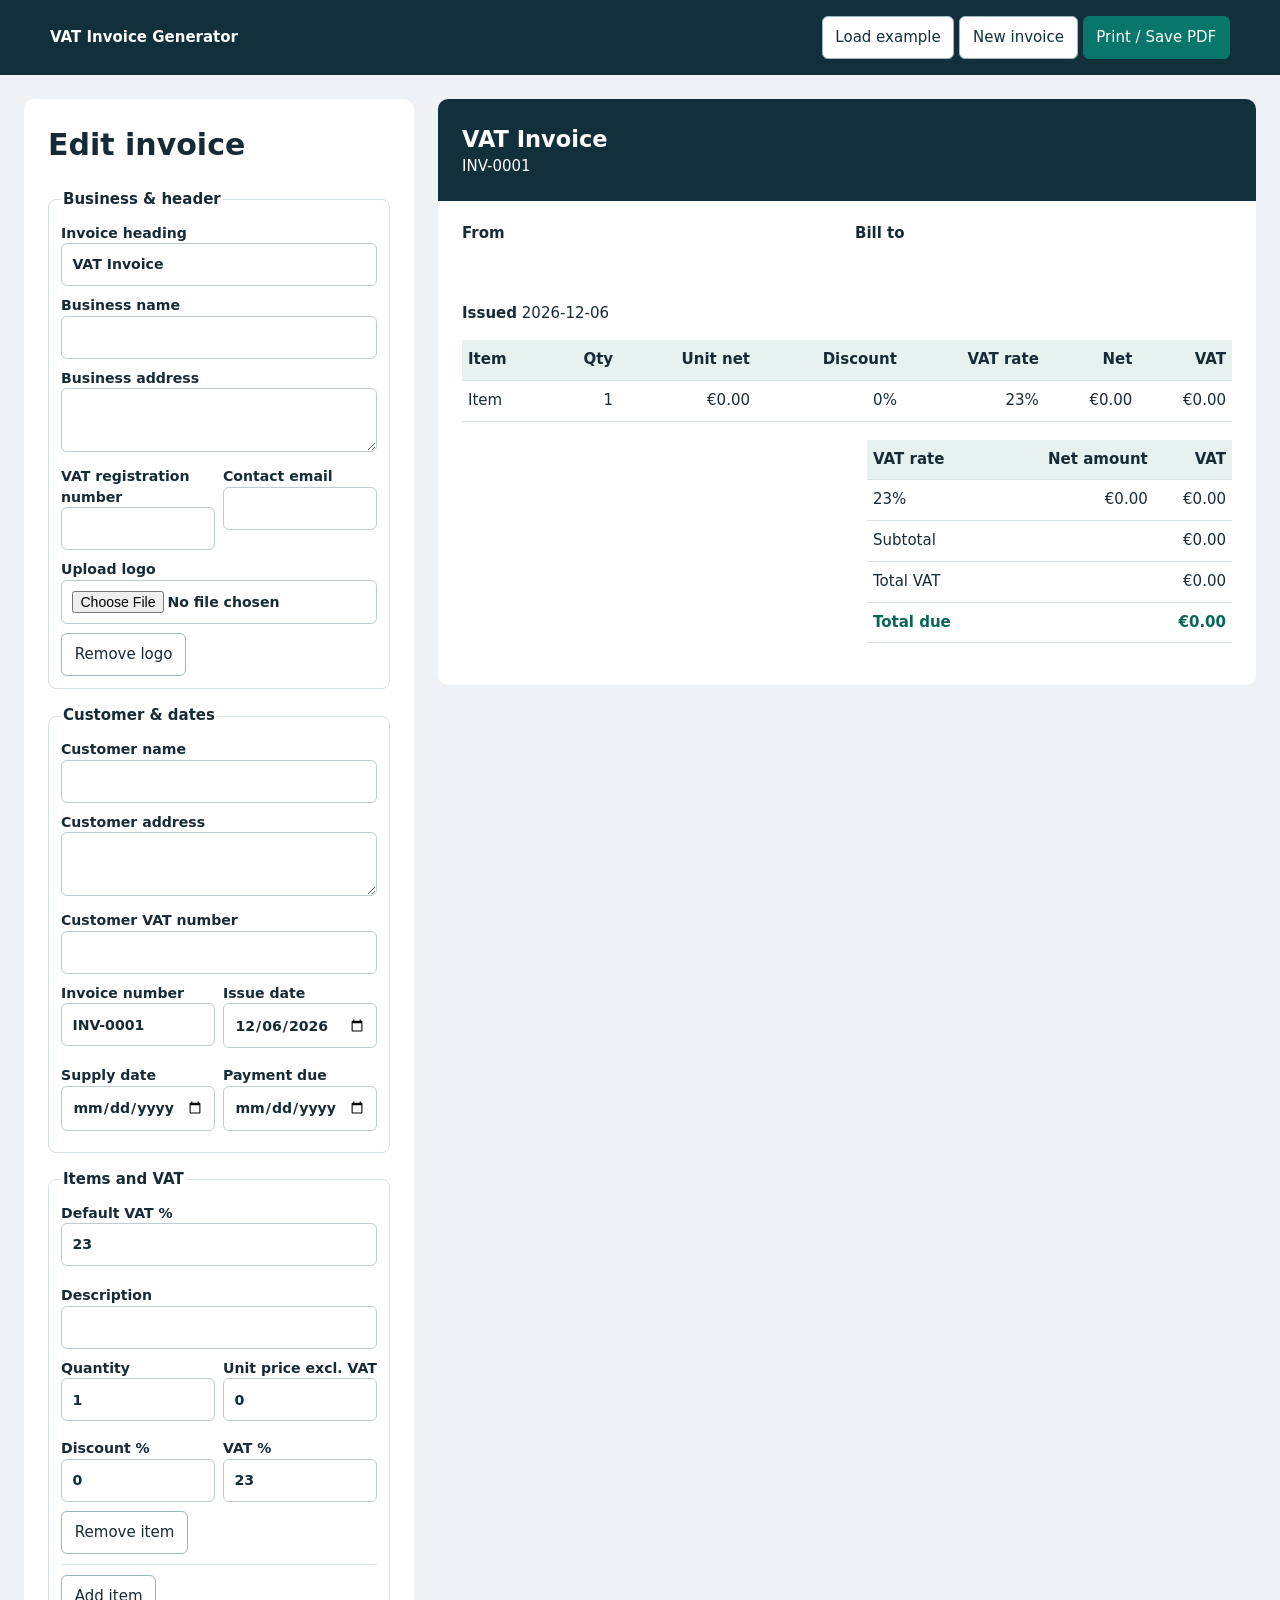
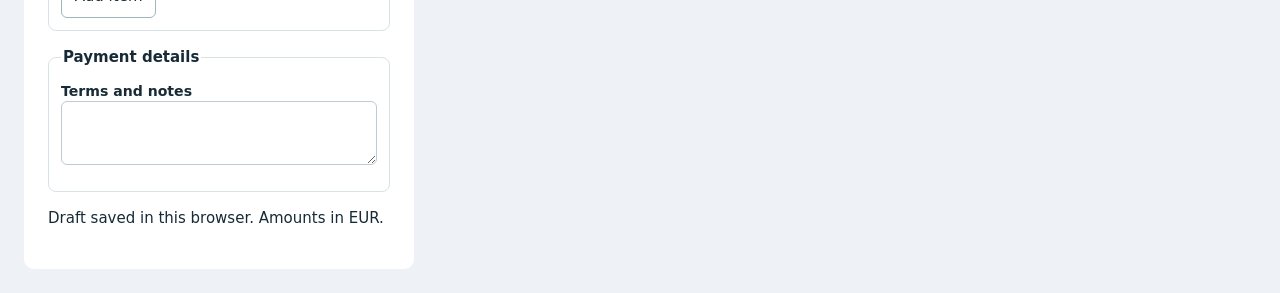
==== public/index.html @ 75fe978e "Add open-source VAT invoice generator" ====
<!doctype html>
<html lang="en"><meta charset="utf-8"><meta name="viewport" content="width=device-width, initial-scale=1"><title>VAT Invoice Generator</title><link rel="stylesheet" href="style.css"><script defer src="invoice.js"></script>
<body><header class="toolbar"><strong>VAT Invoice Generator</strong><div><button id="example">Load example</button> <button id="new">New invoice</button> <button id="print" class="primary">Print / Save PDF</button></div></header>
<main><form id="editor"><h1>Edit invoice</h1>
<fieldset><legend>Business &amp; header</legend>
<label>Invoice heading<input name="heading" required maxlength="80"></label>
<label>Business name<input name="seller" required maxlength="120"></label>
<label>Business address<textarea name="sellerAddress" required></textarea></label>
<div class="fields"><label>VAT registration number<input name="sellerTax" required></label><label>Contact email<input name="email" type="email"></label></div>
<label>Upload logo<input id="logo" type="file" accept="image/png,image/jpeg,image/webp"></label><button type="button" id="removeLogo">Remove logo</button>
</fieldset>
<fieldset><legend>Customer &amp; dates</legend>
<label>Customer name<input name="buyer" required></label><label>Customer address<textarea name="buyerAddress" required></textarea></label><label>Customer VAT number<input name="buyerTax"></label>
<div class="fields"><label>Invoice number<input name="number" required></label><label>Issue date<input name="issued" type="date" required></label><label>Supply date<input name="supply" type="date"></label><label>Payment due<input name="due" type="date"></label></div></fieldset>
<fieldset><legend>Items and VAT</legend><label>Default VAT %<input name="vat" type="number" min="0" max="100" step="0.01" required></label><div id="items"></div><button type="button" id="add">Add item</button></fieldset>
<fieldset><legend>Payment details</legend><label>Terms and notes<textarea name="notes"></textarea></label></fieldset>
<p id="status" role="status">Draft saved in this browser. Amounts in EUR.</p>
</form><section id="preview" aria-label="Invoice preview"></section></main></body></html>
---- public/style.css ----
*{box-sizing:border-box}body{margin:0;background:#eef2f6;color:#172b36;font:15px/1.45 system-ui,sans-serif}button,input,textarea{font:inherit}input,textarea{border:1px solid #bdcbd2;border-radius:6px;padding:.65rem;width:100%;background:#fff;color:inherit}textarea{resize:vertical;min-height:60px}button{cursor:pointer;background:white;border:1px solid #9eb6be;border-radius:6px;padding:.6rem .8rem;color:inherit;min-height:42px}button.primary{background:#08766b;color:white;border-color:#08766b}.toolbar{display:flex;justify-content:space-between;align-items:center;gap:12px;flex-wrap:wrap;padding:16px clamp(14px,4vw,50px);background:#122f3c;color:white}.toolbar button{color:#122f3c}.toolbar button.primary{color:white}main{max-width:1460px;margin:auto;padding:24px;display:grid;align-items:start;grid-template-columns:minmax(300px,390px) minmax(0,1fr);gap:24px}form,#preview{background:white;border-radius:10px;padding:24px;min-width:0}h1,h2,h3{margin:0 0 .75em}fieldset{border:1px solid #d8e2e6;border-radius:8px;margin:0 0 16px;padding:12px}legend{font-weight:750}label{display:block;margin-bottom:9px;font-size:.88rem;font-weight:600}.fields{display:grid;grid-template-columns:repeat(2,minmax(0,1fr));gap:8px}.line{border-bottom:1px solid #d8e2e6;padding:10px 0;margin-bottom:10px}.invoice-head{display:flex;justify-content:space-between;gap:14px;align-items:center;flex-wrap:wrap;background:#122f3c;color:white;margin:-24px -24px 22px;padding:24px;border-radius:10px 10px 0 0}.invoice-head h2{margin:0}.invoice-head img{max-height:64px;max-width:145px;object-fit:contain}.parties{display:grid;grid-template-columns:1fr 1fr;gap:16px}.parties p,.notes{white-space:pre-wrap;overflow-wrap:anywhere;margin:.35rem 0 1rem}.dates{display:flex;gap:18px;flex-wrap:wrap;margin:15px 0}.table-wrap{overflow-x:auto}table{border-collapse:collapse;width:100%;font-variant-numeric:tabular-nums}th,td{border-bottom:1px solid #d8e2e6;padding:9px 6px;text-align:right;white-space:nowrap}th:first-child,td:first-child{text-align:left;white-space:normal;overflow-wrap:anywhere}th{background:#e6f2f0}.totals{margin:18px 0 18px auto;max-width:365px}.total{font-weight:800;color:#086659}.notes{border-top:1px solid #ddd;padding-top:12px}@media(max-width:900px){main{grid-template-columns:1fr;padding:12px;gap:14px}}@media print{@page{size:A4;margin:12mm}body,main{display:block;background:white;margin:0;padding:0}.toolbar,#editor{display:none}#preview{padding:0;border-radius:0}.invoice-head{margin:0 0 20px;border-radius:0}*{print-color-adjust:exact;-webkit-print-color-adjust:exact}.table-wrap{overflow:visible}tr,.totals,.parties{break-inside:avoid}}
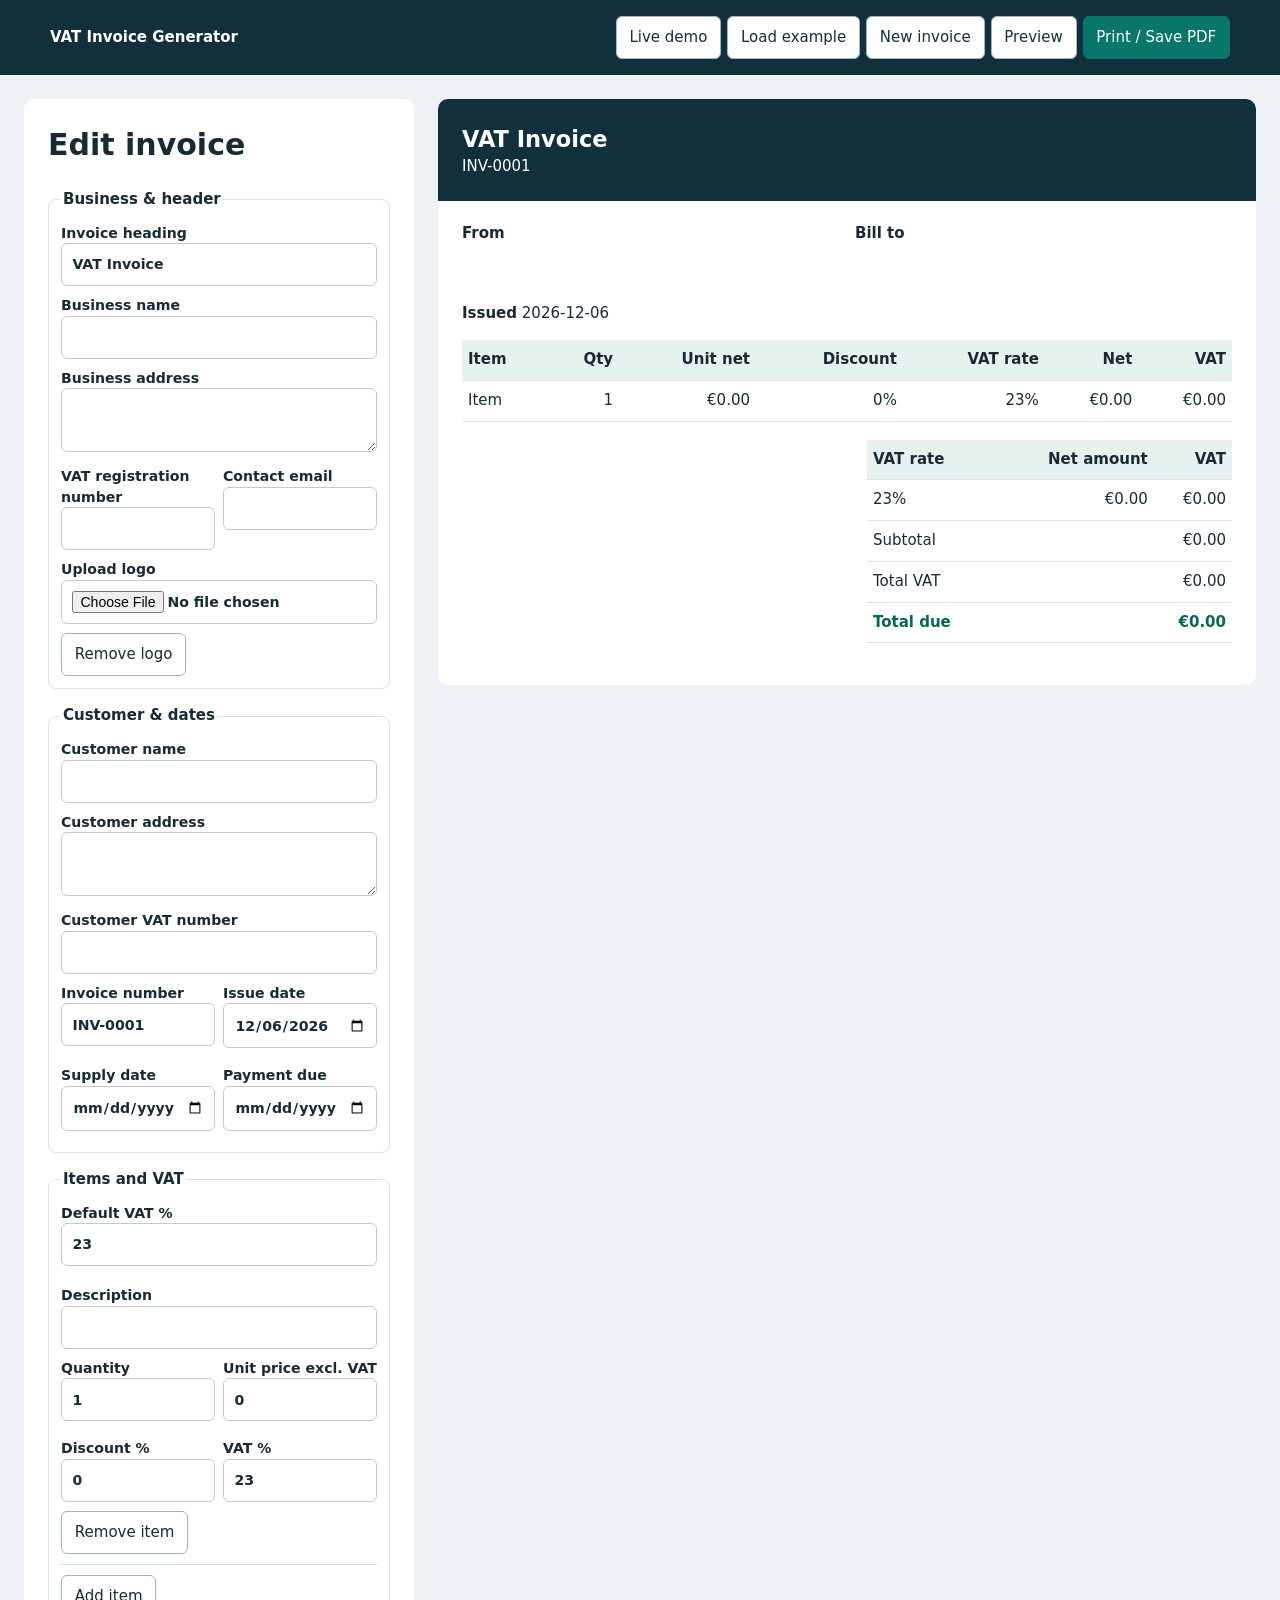
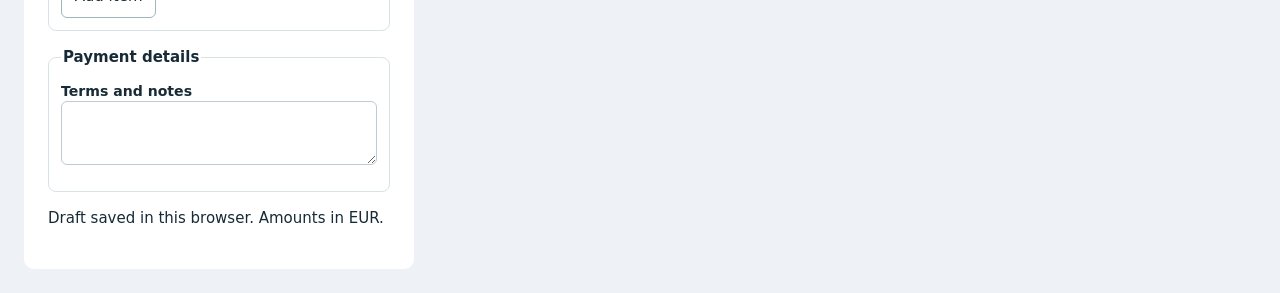
==== commit 43cac851: "Open a ready-to-edit invoice in the live demo" ====
--- a/public/index.html
+++ b/public/index.html
@@ -1,6 +1,7 @@
 <!doctype html>
 <html lang="en"><meta charset="utf-8"><meta name="viewport" content="width=device-width, initial-scale=1"><title>VAT Invoice Generator</title><link rel="stylesheet" href="style.css"><script defer src="invoice.js"></script>
-<body><header class="toolbar"><strong>VAT Invoice Generator</strong><div><button id="example">Load example</button> <button id="new">New invoice</button> <button id="print" class="primary">Print / Save PDF</button></div></header>
+<body><header class="toolbar"><strong>VAT Invoice Generator</strong><div><a class="button" id="demoLink" href="?demo=1">Live demo</a> <button id="example">Load example</button> <button id="new">New invoice</button> <a class="button" href="#preview">Preview</a> <button id="print" class="primary">Print / Save PDF</button></div></header>
+<aside id="demoNotice" class="demo-notice" hidden><div><strong>Try a sample invoice</strong><p>Change a price, discount or VAT rate to see the totals update. You can print or save the example as a PDF.</p></div><a class="button" id="workspace" href="./">Open my invoice workspace</a></aside>
 <main><form id="editor"><h1>Edit invoice</h1>
 <fieldset><legend>Business &amp; header</legend>
 <label>Invoice heading<input name="heading" required maxlength="80"></label>
--- a/public/style.css
+++ b/public/style.css
@@ -1 +1,3 @@
 *{box-sizing:border-box}body{margin:0;background:#eef2f6;color:#172b36;font:15px/1.45 system-ui,sans-serif}button,input,textarea{font:inherit}input,textarea{border:1px solid #bdcbd2;border-radius:6px;padding:.65rem;width:100%;background:#fff;color:inherit}textarea{resize:vertical;min-height:60px}button{cursor:pointer;background:white;border:1px solid #9eb6be;border-radius:6px;padding:.6rem .8rem;color:inherit;min-height:42px}button.primary{background:#08766b;color:white;border-color:#08766b}.toolbar{display:flex;justify-content:space-between;align-items:center;gap:12px;flex-wrap:wrap;padding:16px clamp(14px,4vw,50px);background:#122f3c;color:white}.toolbar button{color:#122f3c}.toolbar button.primary{color:white}main{max-width:1460px;margin:auto;padding:24px;display:grid;align-items:start;grid-template-columns:minmax(300px,390px) minmax(0,1fr);gap:24px}form,#preview{background:white;border-radius:10px;padding:24px;min-width:0}h1,h2,h3{margin:0 0 .75em}fieldset{border:1px solid #d8e2e6;border-radius:8px;margin:0 0 16px;padding:12px}legend{font-weight:750}label{display:block;margin-bottom:9px;font-size:.88rem;font-weight:600}.fields{display:grid;grid-template-columns:repeat(2,minmax(0,1fr));gap:8px}.line{border-bottom:1px solid #d8e2e6;padding:10px 0;margin-bottom:10px}.invoice-head{display:flex;justify-content:space-between;gap:14px;align-items:center;flex-wrap:wrap;background:#122f3c;color:white;margin:-24px -24px 22px;padding:24px;border-radius:10px 10px 0 0}.invoice-head h2{margin:0}.invoice-head img{max-height:64px;max-width:145px;object-fit:contain}.parties{display:grid;grid-template-columns:1fr 1fr;gap:16px}.parties p,.notes{white-space:pre-wrap;overflow-wrap:anywhere;margin:.35rem 0 1rem}.dates{display:flex;gap:18px;flex-wrap:wrap;margin:15px 0}.table-wrap{overflow-x:auto}table{border-collapse:collapse;width:100%;font-variant-numeric:tabular-nums}th,td{border-bottom:1px solid #d8e2e6;padding:9px 6px;text-align:right;white-space:nowrap}th:first-child,td:first-child{text-align:left;white-space:normal;overflow-wrap:anywhere}th{background:#e6f2f0}.totals{margin:18px 0 18px auto;max-width:365px}.total{font-weight:800;color:#086659}.notes{border-top:1px solid #ddd;padding-top:12px}@media(max-width:900px){main{grid-template-columns:1fr;padding:12px;gap:14px}}@media print{@page{size:A4;margin:12mm}body,main{display:block;background:white;margin:0;padding:0}.toolbar,#editor{display:none}#preview{padding:0;border-radius:0}.invoice-head{margin:0 0 20px;border-radius:0}*{print-color-adjust:exact;-webkit-print-color-adjust:exact}.table-wrap{overflow:visible}tr,.totals,.parties{break-inside:avoid}}
+.button{display:inline-flex;align-items:center;min-height:42px;padding:.6rem .8rem;border:1px solid #9eb6be;border-radius:6px;background:#fff;color:#122f3c;text-decoration:none}.toolbar>div{display:flex;gap:6px;flex-wrap:wrap}.demo-notice{display:flex;align-items:center;justify-content:space-between;gap:12px;flex-wrap:wrap;background:#dbebe8;padding:14px clamp(14px,4vw,50px)}.demo-notice[hidden]{display:none}.demo-notice p{margin:3px 0 0}.demo-notice .button{flex:none}@media print{.demo-notice{display:none}}
+.button[hidden]{display:none}
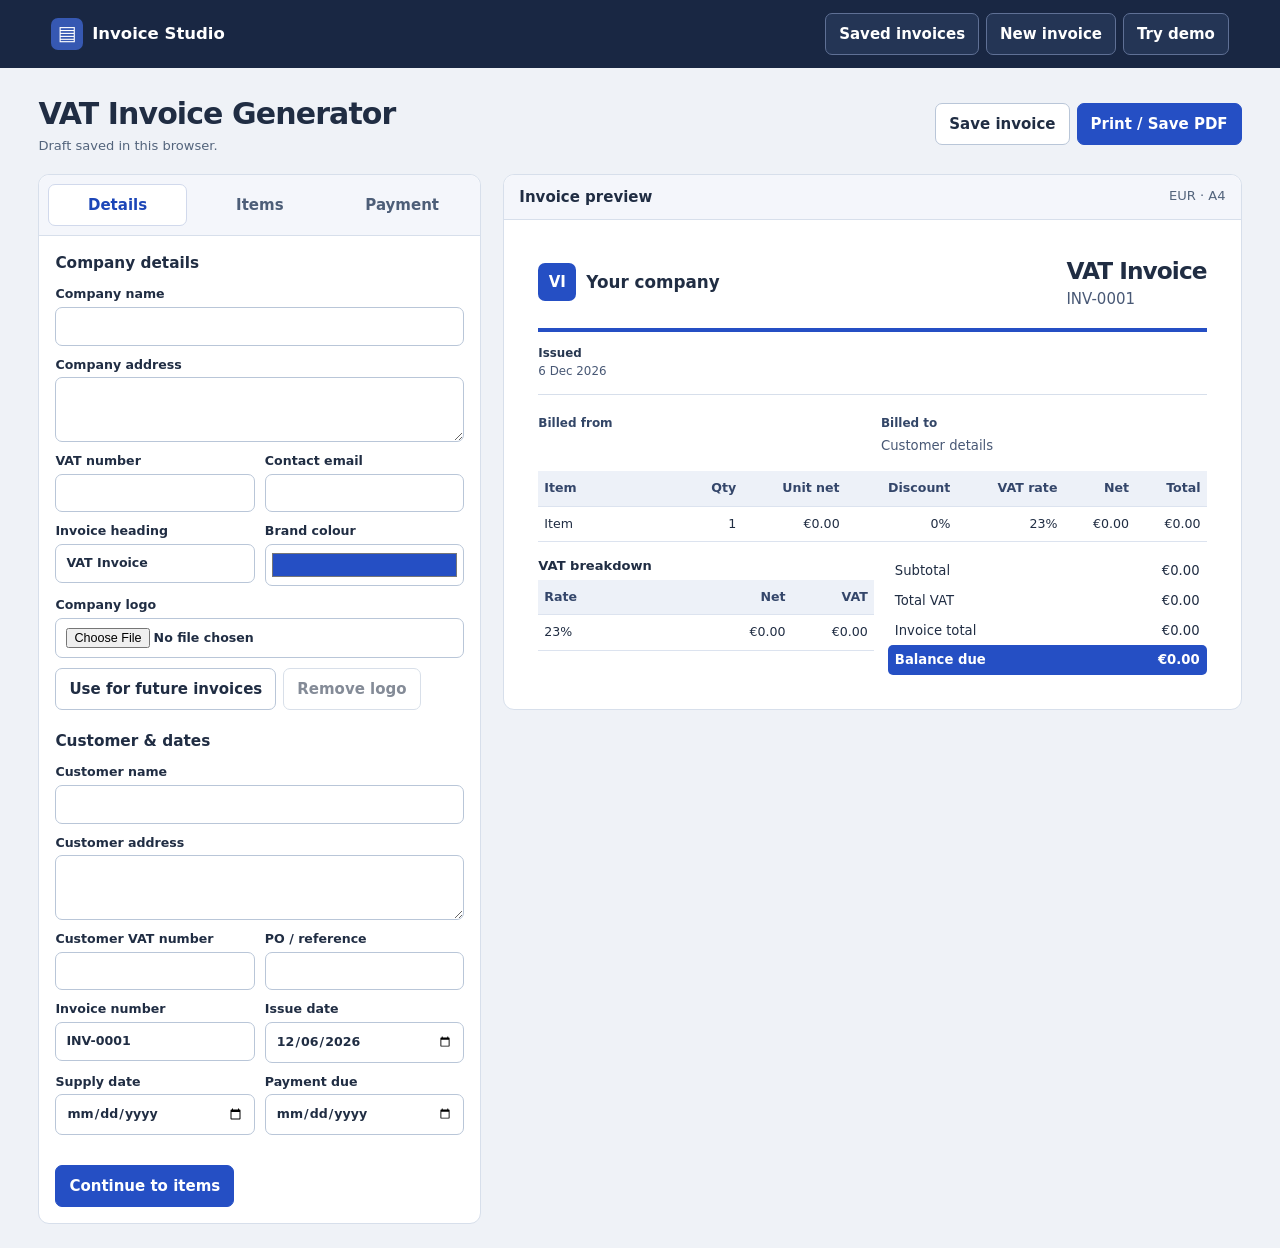
==== commit ffa3ad04: "Build a company-ready invoice editor and saved invoice history" ====
--- a/public/index.html
+++ b/public/index.html
@@ -1,19 +1,50 @@
 <!doctype html>
-<html lang="en"><meta charset="utf-8"><meta name="viewport" content="width=device-width, initial-scale=1"><title>VAT Invoice Generator</title><link rel="stylesheet" href="style.css"><script defer src="invoice.js"></script>
-<body><header class="toolbar"><strong>VAT Invoice Generator</strong><div><a class="button" id="demoLink" href="?demo=1">Live demo</a> <button id="example">Load example</button> <button id="new">New invoice</button> <a class="button" href="#preview">Preview</a> <button id="print" class="primary">Print / Save PDF</button></div></header>
-<aside id="demoNotice" class="demo-notice" hidden><div><strong>Try a sample invoice</strong><p>Change a price, discount or VAT rate to see the totals update. You can print or save the example as a PDF.</p></div><a class="button" id="workspace" href="./">Open my invoice workspace</a></aside>
-<main><form id="editor"><h1>Edit invoice</h1>
-<fieldset><legend>Business &amp; header</legend>
-<label>Invoice heading<input name="heading" required maxlength="80"></label>
-<label>Business name<input name="seller" required maxlength="120"></label>
-<label>Business address<textarea name="sellerAddress" required></textarea></label>
-<div class="fields"><label>VAT registration number<input name="sellerTax" required></label><label>Contact email<input name="email" type="email"></label></div>
-<label>Upload logo<input id="logo" type="file" accept="image/png,image/jpeg,image/webp"></label><button type="button" id="removeLogo">Remove logo</button>
+<html lang="en">
+<head>
+<meta charset="utf-8"><meta name="viewport" content="width=device-width, initial-scale=1">
+<title>VAT Invoice Generator</title><link rel="stylesheet" href="style.css"><script defer src="invoice.js"></script>
+</head>
+<body>
+<header class="toolbar"><a class="brand" href="./"><span class="brand-icon" aria-hidden="true">▤</span> Invoice Studio</a>
+<div class="toolbar-actions"><button id="history" type="button">Saved invoices</button><button id="new" type="button">New invoice</button><a id="demoLink" class="button" href="?demo=1">Try demo</a></div></header>
+<main>
+<div class="intro"><div><h1>VAT Invoice Generator</h1><p id="status" role="status">Drafts save in this browser.</p></div>
+<div class="actions"><a class="button preview-jump" href="#preview">Preview</a><button id="saveInvoice" type="button">Save invoice</button><button id="print" class="primary" type="button">Print / Save PDF</button></div></div>
+<aside id="demoNotice" class="demo-notice" hidden><div><strong>Sample workspace</strong><p>Try the editor or export a sample PDF. Your own invoices have a separate workspace.</p></div><div class="actions"><button id="example" class="secondary" type="button">Reset example</button><a class="button" id="workspace" href="./">Use my company details</a></div></aside>
+<div class="workspace">
+<section id="editorPane" aria-label="Invoice editor">
+<nav class="steps" aria-label="Invoice sections"><button data-step="details" type="button" aria-pressed="true">Details</button><button data-step="items" type="button" aria-pressed="false">Items</button><button data-step="payment" type="button" aria-pressed="false">Payment</button></nav>
+<form id="editor">
+<div id="detailsPanel" data-panel="details">
+<fieldset><legend>Company details</legend>
+<label>Company name<input name="seller" required maxlength="120" autocomplete="organization"></label>
+<label>Company address<textarea name="sellerAddress" required maxlength="500"></textarea></label>
+<div class="fields"><label>VAT number<input name="sellerTax" required maxlength="40"></label><label>Contact email<input name="email" type="email" maxlength="120"></label></div>
+<div class="fields"><label>Invoice heading<input name="heading" required maxlength="80"></label><label>Brand colour<input name="accent" type="color"></label></div>
+<label>Company logo<input id="logo" type="file" accept="image/png,image/jpeg,image/webp"></label>
+<div class="actions"><button type="button" id="company">Use for future invoices</button><button type="button" id="removeLogo">Remove logo</button></div>
 </fieldset>
 <fieldset><legend>Customer &amp; dates</legend>
-<label>Customer name<input name="buyer" required></label><label>Customer address<textarea name="buyerAddress" required></textarea></label><label>Customer VAT number<input name="buyerTax"></label>
-<div class="fields"><label>Invoice number<input name="number" required></label><label>Issue date<input name="issued" type="date" required></label><label>Supply date<input name="supply" type="date"></label><label>Payment due<input name="due" type="date"></label></div></fieldset>
-<fieldset><legend>Items and VAT</legend><label>Default VAT %<input name="vat" type="number" min="0" max="100" step="0.01" required></label><div id="items"></div><button type="button" id="add">Add item</button></fieldset>
-<fieldset><legend>Payment details</legend><label>Terms and notes<textarea name="notes"></textarea></label></fieldset>
-<p id="status" role="status">Draft saved in this browser. Amounts in EUR.</p>
-</form><section id="preview" aria-label="Invoice preview"></section></main></body></html>
+<label>Customer name<input name="buyer" required maxlength="120"></label><label>Customer address<textarea name="buyerAddress" required maxlength="500"></textarea></label>
+<div class="fields"><label>Customer VAT number<input name="buyerTax" maxlength="40"></label><label>PO / reference<input name="reference" maxlength="80"></label>
+<label>Invoice number<input name="number" required maxlength="45"></label><label>Issue date<input name="issued" type="date" required></label><label>Supply date<input name="supply" type="date"></label><label>Payment due<input name="due" type="date"></label></div></fieldset>
+<button type="button" data-next="items" class="primary">Continue to items</button>
+</div>
+<div data-panel="items" hidden><fieldset><legend>Line items</legend>
+<div class="fields"><label>Default VAT %<input name="vat" type="number" min="0" max="100" step="0.01" required></label><p class="hint">Applies to new items. Set each line’s VAT rate below.</p></div>
+<div id="items"></div><button type="button" id="add">+ Add item</button></fieldset>
+<button type="button" data-next="payment" class="primary">Continue to payment</button></div>
+<div data-panel="payment" hidden><fieldset><legend>Payment details</legend>
+<div class="fields"><label>Amount received (€)<input name="paid" type="number" min="0" step="0.01" max="100000000" required></label><label>Payment received on<input name="paidDate" type="date"></label></div>
+<label>Payment instructions<textarea name="payment" maxlength="600" placeholder="Bank details, transfer reference or another way to pay"></textarea></label>
+<label>Terms and notes<textarea name="notes" maxlength="600"></textarea></label>
+<p class="hint">You can save a draft anytime. Check the final details before printing.</p>
+</fieldset><a class="button" href="#preview">View invoice preview</a></div>
+</form></section>
+<section class="preview-pane"><div class="preview-label"><strong>Invoice preview</strong><span>EUR · A4</span></div><div id="preview" aria-label="Invoice preview"></div></section>
+</div>
+</main>
+<dialog id="historyDialog" aria-labelledby="historyTitle"><header class="dialog-head"><h2 id="historyTitle">Saved invoices</h2><button id="closeHistory" type="button">Close</button></header>
+<label>Find by invoice number or customer<input id="historySearch" type="search"></label><div id="historyList"></div></dialog>
+</body>
+</html>
--- a/public/style.css
+++ b/public/style.css
@@ -1,3 +1,4 @@
-*{box-sizing:border-box}body{margin:0;background:#eef2f6;color:#172b36;font:15px/1.45 system-ui,sans-serif}button,input,textarea{font:inherit}input,textarea{border:1px solid #bdcbd2;border-radius:6px;padding:.65rem;width:100%;background:#fff;color:inherit}textarea{resize:vertical;min-height:60px}button{cursor:pointer;background:white;border:1px solid #9eb6be;border-radius:6px;padding:.6rem .8rem;color:inherit;min-height:42px}button.primary{background:#08766b;color:white;border-color:#08766b}.toolbar{display:flex;justify-content:space-between;align-items:center;gap:12px;flex-wrap:wrap;padding:16px clamp(14px,4vw,50px);background:#122f3c;color:white}.toolbar button{color:#122f3c}.toolbar button.primary{color:white}main{max-width:1460px;margin:auto;padding:24px;display:grid;align-items:start;grid-template-columns:minmax(300px,390px) minmax(0,1fr);gap:24px}form,#preview{background:white;border-radius:10px;padding:24px;min-width:0}h1,h2,h3{margin:0 0 .75em}fieldset{border:1px solid #d8e2e6;border-radius:8px;margin:0 0 16px;padding:12px}legend{font-weight:750}label{display:block;margin-bottom:9px;font-size:.88rem;font-weight:600}.fields{display:grid;grid-template-columns:repeat(2,minmax(0,1fr));gap:8px}.line{border-bottom:1px solid #d8e2e6;padding:10px 0;margin-bottom:10px}.invoice-head{display:flex;justify-content:space-between;gap:14px;align-items:center;flex-wrap:wrap;background:#122f3c;color:white;margin:-24px -24px 22px;padding:24px;border-radius:10px 10px 0 0}.invoice-head h2{margin:0}.invoice-head img{max-height:64px;max-width:145px;object-fit:contain}.parties{display:grid;grid-template-columns:1fr 1fr;gap:16px}.parties p,.notes{white-space:pre-wrap;overflow-wrap:anywhere;margin:.35rem 0 1rem}.dates{display:flex;gap:18px;flex-wrap:wrap;margin:15px 0}.table-wrap{overflow-x:auto}table{border-collapse:collapse;width:100%;font-variant-numeric:tabular-nums}th,td{border-bottom:1px solid #d8e2e6;padding:9px 6px;text-align:right;white-space:nowrap}th:first-child,td:first-child{text-align:left;white-space:normal;overflow-wrap:anywhere}th{background:#e6f2f0}.totals{margin:18px 0 18px auto;max-width:365px}.total{font-weight:800;color:#086659}.notes{border-top:1px solid #ddd;padding-top:12px}@media(max-width:900px){main{grid-template-columns:1fr;padding:12px;gap:14px}}@media print{@page{size:A4;margin:12mm}body,main{display:block;background:white;margin:0;padding:0}.toolbar,#editor{display:none}#preview{padding:0;border-radius:0}.invoice-head{margin:0 0 20px;border-radius:0}*{print-color-adjust:exact;-webkit-print-color-adjust:exact}.table-wrap{overflow:visible}tr,.totals,.parties{break-inside:avoid}}
-.button{display:inline-flex;align-items:center;min-height:42px;padding:.6rem .8rem;border:1px solid #9eb6be;border-radius:6px;background:#fff;color:#122f3c;text-decoration:none}.toolbar>div{display:flex;gap:6px;flex-wrap:wrap}.demo-notice{display:flex;align-items:center;justify-content:space-between;gap:12px;flex-wrap:wrap;background:#dbebe8;padding:14px clamp(14px,4vw,50px)}.demo-notice[hidden]{display:none}.demo-notice p{margin:3px 0 0}.demo-notice .button{flex:none}@media print{.demo-notice{display:none}}
-.button[hidden]{display:none}
+:root{color:#202d43;background:#eff2f7;font:15px/1.48 Inter,system-ui,sans-serif;--border:#d7dfeb;--blue:#254fc4;--muted:#53647c}*{box-sizing:border-box}body{margin:0}button,input,textarea{font:inherit}input,textarea{width:100%;min-width:0;border:1px solid #b9c6d8;border-radius:7px;padding:9px 10px;background:#fff;color:inherit}input[type=color]{height:42px;padding:4px}textarea{resize:vertical;min-height:65px}button,.button{display:inline-flex;align-items:center;justify-content:center;min-height:42px;padding:8px 13px;border:1px solid #b9c6d8;border-radius:7px;background:#fff;color:#202d43;text-decoration:none;font-weight:650;cursor:pointer}button:hover,.button:hover{background:#edf2fb}button.primary{background:var(--blue);border-color:var(--blue);color:#fff}button.primary:hover{background:#183d9e}button:disabled{opacity:.55;cursor:default}:focus-visible{outline:3px solid #5076d8;outline-offset:2px}[hidden]{display:none!important}a{color:var(--blue)}h1,h2,p{margin:0}.toolbar{display:flex;align-items:center;justify-content:space-between;gap:12px;flex-wrap:wrap;background:#192743;color:#fff;padding:13px clamp(14px,4vw,60px)}.brand{color:#fff;text-decoration:none;font-weight:750;font-size:1.1rem;display:flex;align-items:center;gap:9px}.brand-icon{display:grid;place-items:center;border-radius:7px;background:#3658b2;width:32px;height:32px;font-size:20px}.toolbar-actions,.actions{display:flex;gap:7px;flex-wrap:wrap}.toolbar button,.toolbar .button{background:#243555;color:white;border-color:#5f7095}.toolbar button:hover,.toolbar .button:hover{background:#304873}main{max-width:1510px;margin:auto;padding:24px clamp(10px,3vw,42px)}.intro,.demo-notice{display:flex;justify-content:space-between;align-items:center;flex-wrap:wrap;gap:12px;margin-bottom:18px}.intro h1{font-size:clamp(1.45rem,3vw,2rem);letter-spacing:-.03em}.intro p,.preview-label span,.hint{color:var(--muted);font-size:.87rem}.demo-notice{background:#e5edff;border:1px solid #c6d5f8;border-radius:9px;padding:12px 16px}.demo-notice p{font-size:.89rem;color:#394d72}.workspace{display:grid;grid-template-columns:minmax(310px,.84fr) minmax(0,1.4fr);gap:22px;align-items:start}#editorPane,.preview-pane{background:#fff;border:1px solid var(--border);border-radius:11px;min-width:0}.steps{display:flex;gap:4px;background:#f4f6fb;padding:9px;border-bottom:1px solid var(--border);border-radius:11px 11px 0 0}.steps button{flex:1;border-color:transparent;background:transparent;color:#4d5e78}.steps button[aria-pressed=true]{background:#fff;border-color:#d1d9ec;color:#1c46b8}.steps button:hover{background:#e6edfa}form{padding:16px}fieldset{border:0;padding:0;margin:0 0 20px;min-width:0}legend{font-size:1.02rem;font-weight:750;margin-bottom:11px;padding:0}label{display:block;margin-bottom:10px;font-size:.84rem;font-weight:650}label input,label textarea{display:block;margin-top:3px}.fields{display:grid;grid-template-columns:repeat(2,minmax(0,1fr));gap:0 10px}.hint{align-self:center}.line{background:#f7f9fc;border:1px solid var(--border);border-radius:8px;padding:10px;margin-bottom:8px}.line-actions{display:flex;justify-content:space-between;align-items:center;gap:5px}.line-actions button{font-size:.83rem;min-height:35px}.preview-label{display:flex;justify-content:space-between;gap:8px;padding:11px 15px;background:#f4f6fb;border-bottom:1px solid var(--border);border-radius:11px 11px 0 0}.preview-pane{position:sticky;top:12px}#preview{padding:clamp(15px,3vw,34px);overflow-wrap:anywhere}.invoice-head{display:flex;align-items:center;justify-content:space-between;gap:18px;flex-wrap:wrap;border-bottom:4px solid var(--accent);padding-bottom:18px}.invoice-company{display:flex;align-items:center;gap:10px}.invoice-company strong{font-size:1.12rem}.invoice-head img{max-height:60px;max-width:140px;object-fit:contain}.monogram{display:grid;place-items:center;background:var(--accent);color:var(--accent-text);border-radius:7px;font-weight:750;width:38px;height:38px;flex:none}.invoice-heading h2{font-size:1.55rem;letter-spacing:-.04em}.invoice-heading span,.dates,.parties p{color:#485875}.dates{display:grid;grid-template-columns:repeat(auto-fit,minmax(105px,1fr));gap:7px;padding:13px 0;border-bottom:1px solid var(--border);font-size:.79rem}.dates strong{display:block;color:#26364f}.parties{display:grid;grid-template-columns:1fr 1fr;gap:17px;margin:16px 0}.parties strong,.terms strong{font-size:.8rem;color:#334667}.parties p,.terms p{white-space:pre-wrap;font-size:.88rem}.parties p{margin-top:3px}.table-wrap{overflow-x:auto}table{border-collapse:collapse;width:100%;font-variant-numeric:tabular-nums;font-size:.84rem}th,td{border-bottom:1px solid #dce3ef;padding:8px 6px;text-align:right;white-space:nowrap}th{text-align:right;background:#edf1f8;color:#34466a}th:first-child,td:first-child{text-align:left;white-space:normal;min-width:100px}.summary{display:grid;grid-template-columns:minmax(0,1fr) minmax(190px,.95fr);gap:14px;margin-top:14px}.summary h3{font-size:.87rem;margin:0 0 4px}.summary dl{margin:0;font-variant-numeric:tabular-nums;font-size:.88rem}.summary dl>div{display:flex;justify-content:space-between;gap:8px;padding:5px 7px}.summary dd{margin:0;white-space:nowrap}.balance{background:var(--accent);color:var(--accent-text);font-weight:750;border-radius:5px}.terms{border-top:1px solid var(--border);padding-top:9px;margin-top:13px}.terms p+p{margin-top:8px}.sample-label{display:inline-block;margin-top:8px;font-size:.78rem;font-weight:700;color:#694818}.dialog-head{display:flex;align-items:center;justify-content:space-between;gap:10px;margin-bottom:12px}dialog{width:min(600px,calc(100% - 24px));border:1px solid var(--border);border-radius:11px;padding:17px;color:inherit;max-height:85vh}dialog::backdrop{background:#17254199}.saved-row{display:flex;align-items:center;justify-content:space-between;gap:8px;flex-wrap:wrap;padding:10px 0;border-top:1px solid var(--border)}.saved-row small{display:block;color:var(--muted)}.saved-row button{font-size:.83rem}
+@media(max-width:940px){.workspace{grid-template-columns:1fr}.preview-pane{position:static}}@media(max-width:500px){main{padding-top:14px}.summary{grid-template-columns:1fr}.invoice-head{gap:7px}.toolbar-actions button,.toolbar-actions .button{padding-inline:8px}}
+@media print{@page{size:A4;margin:13mm}body,main{display:block;background:#fff;color:#172234;margin:0;padding:0}.toolbar,.intro,.demo-notice,#editorPane,.preview-label,dialog{display:none!important}.workspace,.preview-pane{display:block;border:0;background:none;position:static}#preview{padding:0}.table-wrap{overflow:visible}thead{display:table-header-group}tr,.parties,.invoice-head,.dates,.summary,.terms{break-inside:avoid}table{table-layout:auto}*{print-color-adjust:exact;-webkit-print-color-adjust:exact}}
+.preview-jump{display:none}@media(max-width:940px){.preview-jump{display:inline-flex}}
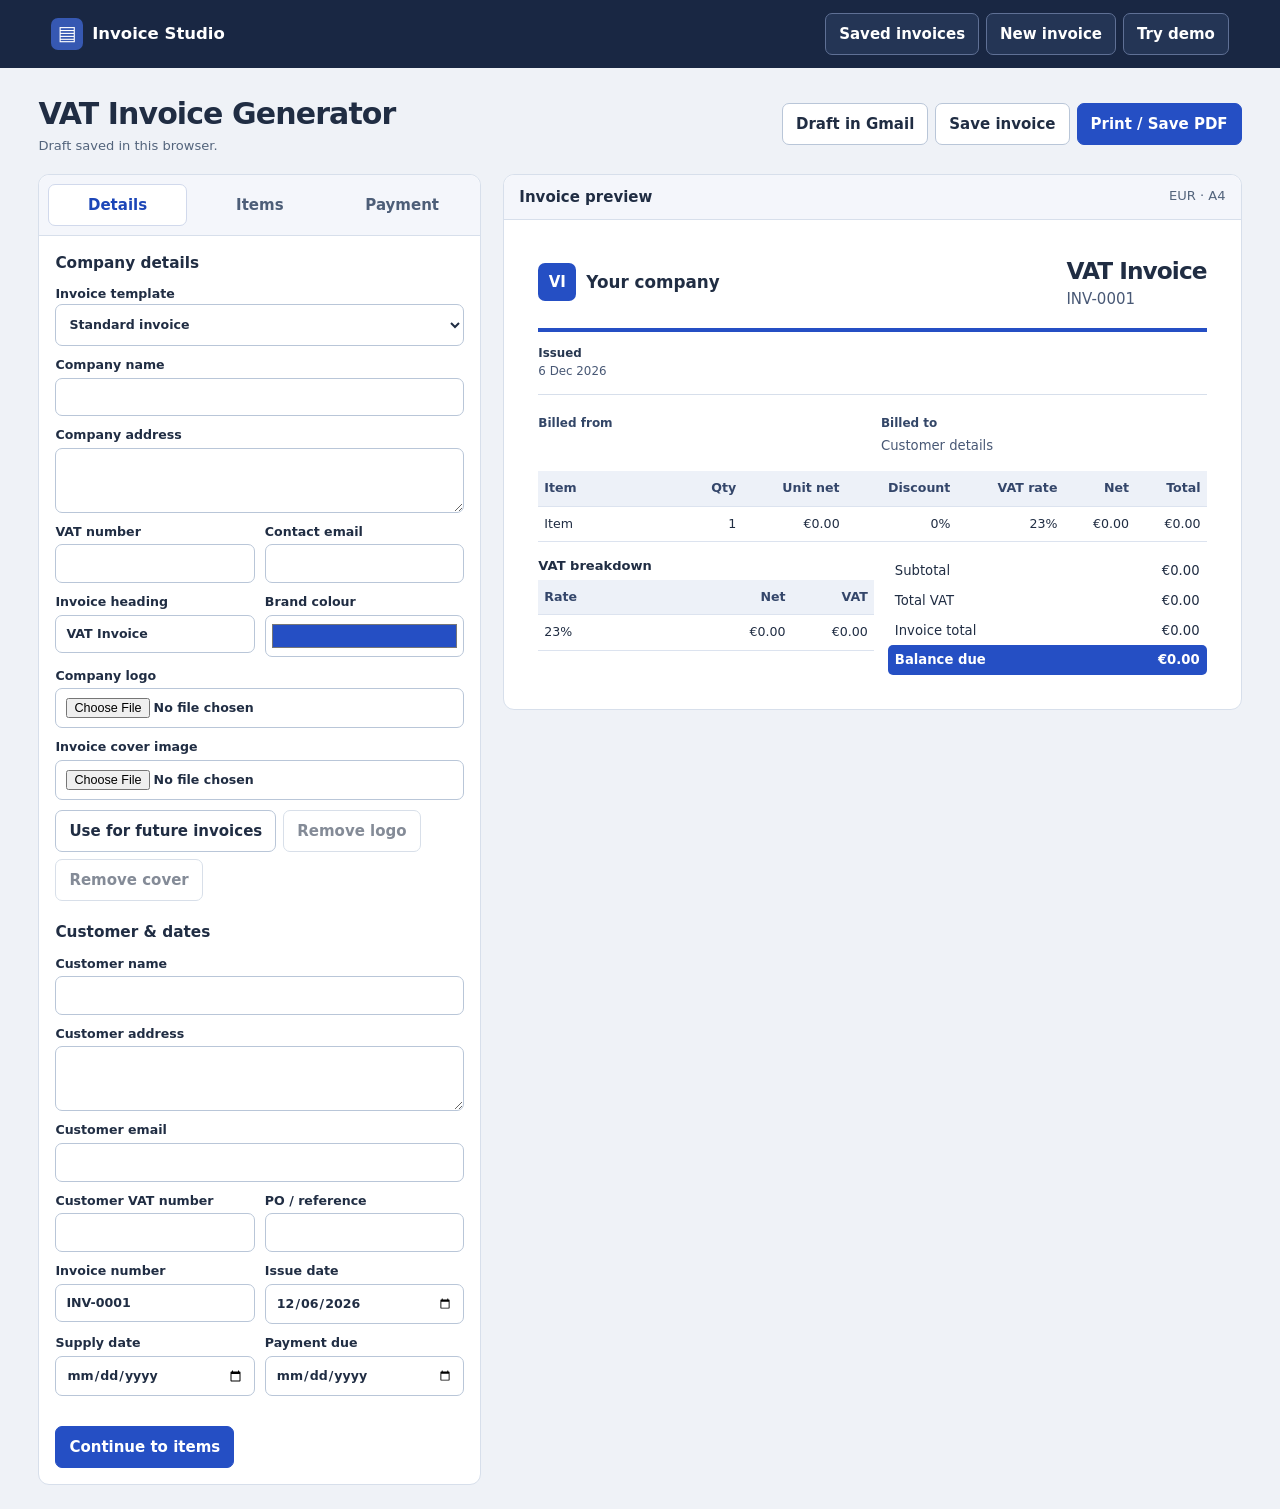
==== commit f84edd19: "Blend invoice templates with branding, history and Gmail drafts" ====
--- a/public/index.html
+++ b/public/index.html
@@ -9,7 +9,7 @@
 <div class="toolbar-actions"><button id="history" type="button">Saved invoices</button><button id="new" type="button">New invoice</button><a id="demoLink" class="button" href="?demo=1">Try demo</a></div></header>
 <main>
 <div class="intro"><div><h1>VAT Invoice Generator</h1><p id="status" role="status">Drafts save in this browser.</p></div>
-<div class="actions"><a class="button preview-jump" href="#preview">Preview</a><button id="saveInvoice" type="button">Save invoice</button><button id="print" class="primary" type="button">Print / Save PDF</button></div></div>
+<div class="actions"><a class="button preview-jump" href="#preview">Preview</a><button id="gmail" type="button">Draft in Gmail</button><button id="saveInvoice" type="button">Save invoice</button><button id="print" class="primary" type="button">Print / Save PDF</button></div></div>
 <aside id="demoNotice" class="demo-notice" hidden><div><strong>Sample workspace</strong><p>Try the editor or export a sample PDF. Your own invoices have a separate workspace.</p></div><div class="actions"><button id="example" class="secondary" type="button">Reset example</button><a class="button" id="workspace" href="./">Use my company details</a></div></aside>
 <div class="workspace">
 <section id="editorPane" aria-label="Invoice editor">
@@ -17,21 +17,24 @@
 <form id="editor">
 <div id="detailsPanel" data-panel="details">
 <fieldset><legend>Company details</legend>
+<label>Invoice template<select name="template"><option value="standard">Standard invoice</option><option value="ws-accessories">Wholesale accessories</option><option value="ws-devices">Wholesale devices</option><option value="rt-accessories">Retail accessories</option><option value="rt-devices">Retail devices</option></select></label>
 <label>Company name<input name="seller" required maxlength="120" autocomplete="organization"></label>
 <label>Company address<textarea name="sellerAddress" required maxlength="500"></textarea></label>
 <div class="fields"><label>VAT number<input name="sellerTax" required maxlength="40"></label><label>Contact email<input name="email" type="email" maxlength="120"></label></div>
 <div class="fields"><label>Invoice heading<input name="heading" required maxlength="80"></label><label>Brand colour<input name="accent" type="color"></label></div>
 <label>Company logo<input id="logo" type="file" accept="image/png,image/jpeg,image/webp"></label>
-<div class="actions"><button type="button" id="company">Use for future invoices</button><button type="button" id="removeLogo">Remove logo</button></div>
+<label>Invoice cover image<input id="cover" type="file" accept="image/png,image/jpeg,image/webp"></label>
+<div class="actions"><button type="button" id="company">Use for future invoices</button><button type="button" id="removeLogo">Remove logo</button><button type="button" id="removeCover">Remove cover</button></div>
 </fieldset>
 <fieldset><legend>Customer &amp; dates</legend>
 <label>Customer name<input name="buyer" required maxlength="120"></label><label>Customer address<textarea name="buyerAddress" required maxlength="500"></textarea></label>
+<label>Customer email<input name="buyerEmail" type="email" maxlength="160"></label>
 <div class="fields"><label>Customer VAT number<input name="buyerTax" maxlength="40"></label><label>PO / reference<input name="reference" maxlength="80"></label>
 <label>Invoice number<input name="number" required maxlength="45"></label><label>Issue date<input name="issued" type="date" required></label><label>Supply date<input name="supply" type="date"></label><label>Payment due<input name="due" type="date"></label></div></fieldset>
 <button type="button" data-next="items" class="primary">Continue to items</button>
 </div>
 <div data-panel="items" hidden><fieldset><legend>Line items</legend>
-<div class="fields"><label>Default VAT %<input name="vat" type="number" min="0" max="100" step="0.01" required></label><p class="hint">Applies to new items. Set each line’s VAT rate below.</p></div>
+<div class="fields"><label>Default VAT %<input name="vat" type="number" min="0" max="100" step="0.01" required></label><label>Prices entered<select name="priceMode"><option value="net">Excluding VAT</option><option value="gross">Including VAT</option></select></label></div>
 <div id="items"></div><button type="button" id="add">+ Add item</button></fieldset>
 <button type="button" data-next="payment" class="primary">Continue to payment</button></div>
 <div data-panel="payment" hidden><fieldset><legend>Payment details</legend>
@@ -45,6 +48,6 @@
 </div>
 </main>
 <dialog id="historyDialog" aria-labelledby="historyTitle"><header class="dialog-head"><h2 id="historyTitle">Saved invoices</h2><button id="closeHistory" type="button">Close</button></header>
-<label>Find by invoice number or customer<input id="historySearch" type="search"></label><div id="historyList"></div></dialog>
+<label>Find by invoice number or customer<input id="historySearch" type="search"></label><div class="actions"><label>Balance status<select id="historyFilter"><option value="all">All invoices</option><option value="open">Payment due</option><option value="settled">Settled</option></select></label><button id="historyExport" type="button">Export history CSV</button></div><div id="historyList"></div></dialog>
 </body>
 </html>
--- a/public/style.css
+++ b/public/style.css
@@ -2,3 +2,4 @@
 @media(max-width:940px){.workspace{grid-template-columns:1fr}.preview-pane{position:static}}@media(max-width:500px){main{padding-top:14px}.summary{grid-template-columns:1fr}.invoice-head{gap:7px}.toolbar-actions button,.toolbar-actions .button{padding-inline:8px}}
 @media print{@page{size:A4;margin:13mm}body,main{display:block;background:#fff;color:#172234;margin:0;padding:0}.toolbar,.intro,.demo-notice,#editorPane,.preview-label,dialog{display:none!important}.workspace,.preview-pane{display:block;border:0;background:none;position:static}#preview{padding:0}.table-wrap{overflow:visible}thead{display:table-header-group}tr,.parties,.invoice-head,.dates,.summary,.terms{break-inside:avoid}table{table-layout:auto}*{print-color-adjust:exact;-webkit-print-color-adjust:exact}}
 .preview-jump{display:none}@media(max-width:940px){.preview-jump{display:inline-flex}}
+select{font:inherit;width:100%;min-height:42px;border:1px solid #b9c6d8;border-radius:7px;padding:7px 9px;background:#fff;color:inherit}.invoice-cover{display:block;width:100%;height:105px;object-fit:cover;margin:0 0 12px;border-radius:6px}@media print{.invoice-cover{height:26mm;break-inside:avoid}}
